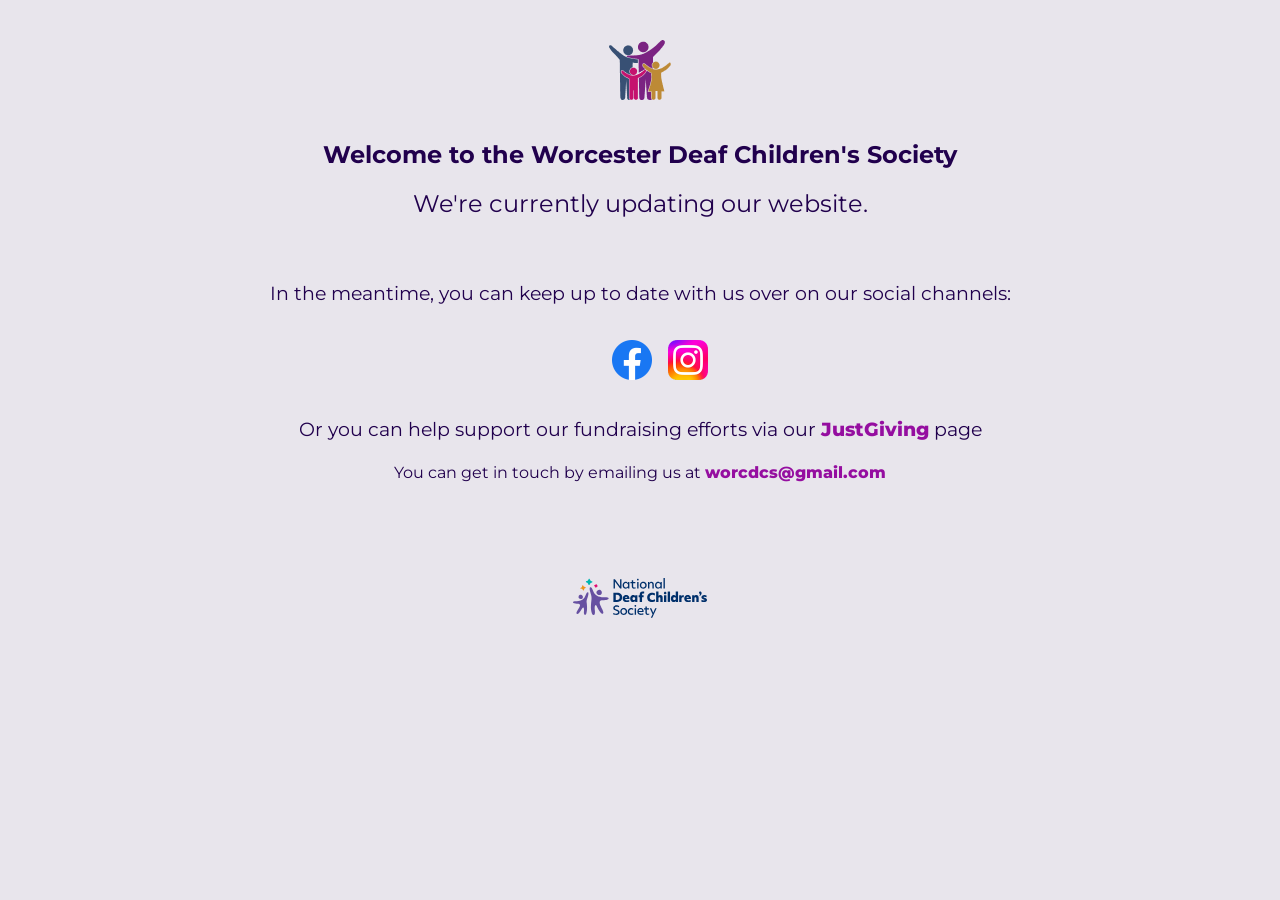
==== index.html @ 7bdad882 "Initial commit for temporary landing page" ====
<!DOCTYPE html>
<html class="landing">
    <body>
        <head>
            <title>Worcester Deaf Children's Society</title>
            <link rel="stylesheet" href="css/style.css">
            <link rel="preconnect" href="https://fonts.googleapis.com">
            <link rel="preconnect" href="https://fonts.gstatic.com" crossorigin>
            <link href="https://fonts.googleapis.com/css2?family=Montserrat:ital,wght@0,100..900;1,100..900&display=swap" rel="stylesheet">
        </head>
        <header>
            <img src="images/wdcs_vector_logo.png" alt="Worcester Deaf Childrens Society logo" />
        </header>
        <main>
            <section id="banner" class="home-banner">
                <h1>Welcome to the Worcester Deaf Children's Society</h1>
                <h2>We're currently updating our website.</h2>
                <h3>In the meantime, you can keep up to date with us over on our social channels:</h3>
                <ul>
                    <li><a href="https://www.facebook.com/p/Worcester-Deaf-Childrens-Society-UK-100086617509075/" target="_blank"><img src="images/fb.png" alt="Facebook page link for Worcester Deaf Childrens Society" width="40px" height="40px"/></a></li>
                    <li><a href="https://www.instagram.com/worcsdeafchildrensociety/" target="_blank"><img src="images/ig.png" alt="Instagram page for Worcester Deaf Childrens Society" width="40px" height="40px" /></a></li>
                </ul>
                <h3>Or you can help support our fundraising efforts via our <a href="https://www.justgiving.com/campaign/worcesterdeafchildren">JustGiving</a> page</h3>
                <h4>You can get in touch by emailing us at <a href="mailto:worcdcs@gmail.com">worcdcs@gmail.com</a></h4>
            </section>
        </main>
        <footer>
            <img src="images/ndcs_logo.svg" alt="National Deaf Childrens Society logo" height="40px" width="auto"/>
        </footer>
    </body>
</html>
---- css/style.css ----
html {
    font-family: "Montserrat", sans-serif;
    font-optical-sizing: auto;
    font-weight: 400;
    font-style: normal;
    text-align: center;
}

.landing {
    /* background-image: linear-gradient(to bottom right, #21004d, #950ea0); */
    /* color: #fff; */
    background-color: rgba(33, 0, 77, 0.1);
    color:#21004d;
}

.landing header img {
    padding: 2rem 1rem 1rem;
}

.landing footer img {
    padding: 2rem;
}

.landing ul {
    display: inline-flex;
}

.landing li {
    list-style: none;
    margin: 0 .5rem;
}

.landing h2 {
    margin-bottom: 4rem;
}

.landing h2, .landing h3, .landing h4 {
    font-weight: 400;
}

.landing a {
    font-weight: 800;
    color: #950EA0;
    text-decoration: none;
}

.landing a:hover {
    text-decoration: underline;
}

.landing footer {
    margin-top: 4rem;
}

.montserrat-type {
    font-family: "Montserrat", sans-serif;
    font-optical-sizing: auto;
    font-weight: 400;
    font-style: normal;
  }
  
.bg-purple {
    background-color: #21004d;
    color: #fff;
}

.yellow {
    background-color: #e59b02;
}
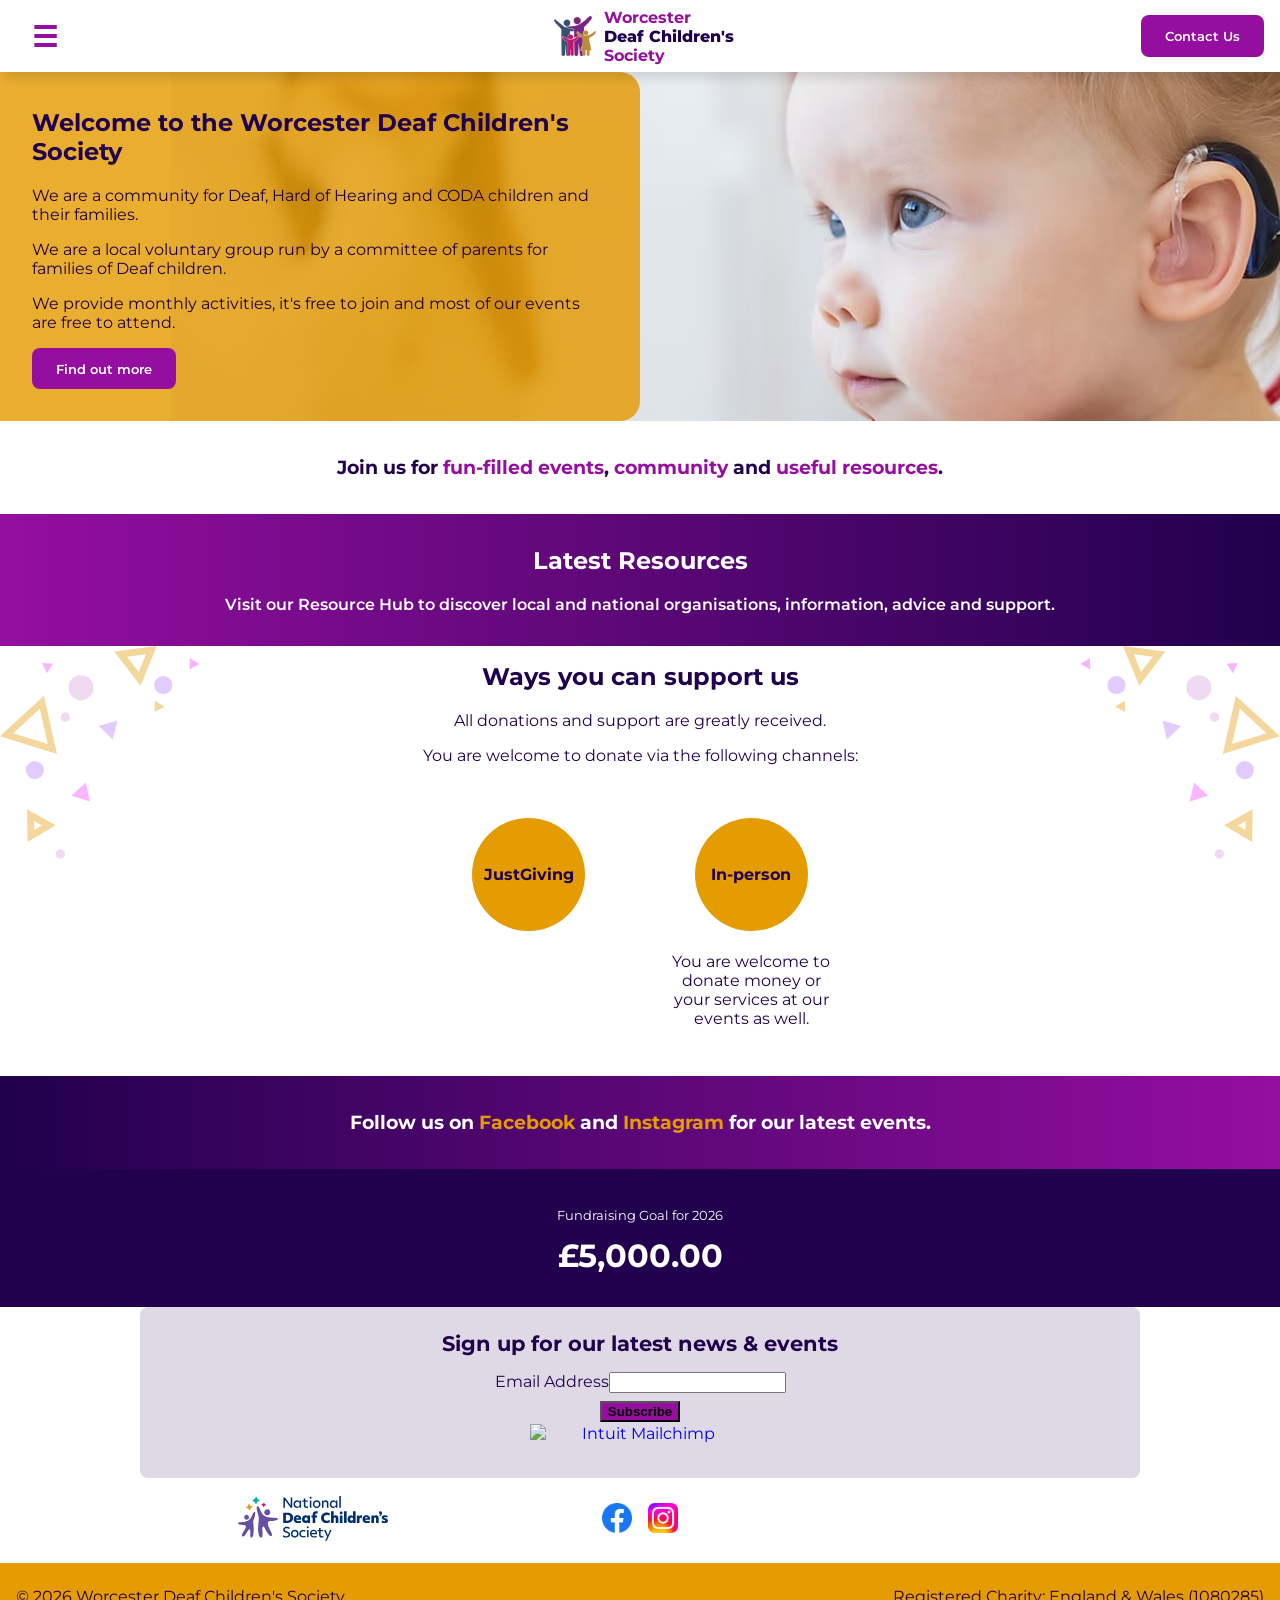
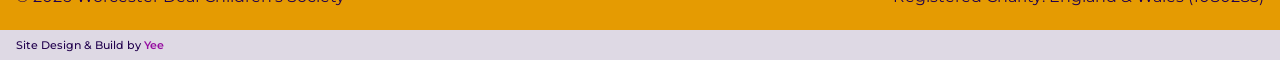
==== commit 9b7b80ba: "Copy changes to homepage" ====
--- a/index.html
+++ b/index.html
@@ -1,31 +1,161 @@
 <!DOCTYPE html>
-<html class="landing">
-    <body>
+<html>
+    <body id="home">
         <head>
             <title>Worcester Deaf Children's Society</title>
+            <meta charset="UTF-8">
+            <meta name="description" content="Website and resource hub for Worcester Deaf Children's Society">
+            <meta name="keywords" content="Worcester, Worcestershire, UK, Deaf, HOH, CODA, Charity">
+            <meta name="author" content="WDCS">
+            <meta name="viewport" content="width=device-width, initial-scale=1.0">
             <link rel="stylesheet" href="css/style.css">
+            <link rel="stylesheet" href="css/home.css">
             <link rel="preconnect" href="https://fonts.googleapis.com">
             <link rel="preconnect" href="https://fonts.gstatic.com" crossorigin>
             <link href="https://fonts.googleapis.com/css2?family=Montserrat:ital,wght@0,100..900;1,100..900&display=swap" rel="stylesheet">
+                <link href="https://cdn-images.mailchimp.com/embedcode/classic-061523.css" rel="stylesheet" type="text/css">
         </head>
         <header>
-            <img src="images/wdcs_vector_logo.png" alt="Worcester Deaf Childrens Society logo" />
+            <div id="menu"><a href="javascript:void(0)" onclick="nav_open()">&#9776;</a></div>
+            <div id="title"><h1><a href="index.html"><img src="images/wdcs_vector_logo.png" width="auto" height="40"/>Worcester<br><span>Deaf Children's</span><br>Society</a></h1></div>
+            <div id="header-jg">
+                <button href="mailto:hello@worcesterdeafchildren.co.uk?subject=General%20Enquiry">Contact Us</button>
+            </div>
         </header>
+        <nav>
+            <ul id="nav" style="display:none;left:-300px;z-index:2;width:40%;min-width:300px">
+                <li id="close"><a href="javascript:void(0)" onclick="nav_close()">Close Menu</a></li>
+                <li><a href="index.html" onclick="nav_close()">Home</a></li>
+                <li><a href="events.html" onclick="nav_close()">Events</a></li>
+                <li><a href="support.html" onclick="nav_close()">Support Us</a></li>
+                <li><a href="resources.html" onclick="nav_close()">Resource Hub</a></li>
+                <li><a href="about.html" onclick="nav_close()">About</a></li>
+            </ul>
+        </nav>
         <main>
             <section id="banner" class="home-banner">
-                <h1>Welcome to the Worcester Deaf Children's Society</h1>
-                <h2>We're currently updating our website.</h2>
-                <h3>In the meantime, you can keep up to date with us over on our social channels:</h3>
+                <div class="home-container">
+                    <div class="home-copy">
+                        <h1>Welcome to the Worcester Deaf Children's Society</h1>
+                        <p>We are a community for Deaf, Hard of Hearing and CODA children and their families.</p>
+                        <p>We are a local voluntary group run by a committee of parents for families of Deaf children.</p>
+                        <p>We provide monthly activities, it's free to join and most of our events are free to attend.</p>
+                        <button onclick="window.location.href='about.html'">Find out more</button>
+                    </div>
+                    <!-- <div class="shape"></div> -->
+                </div>
+            </section>
+            <section id="join-us">
+                <h3>Join us for <a href="events.html">fun-filled events</a>, <a href="about.html">community</a> and <a href="resources.html">useful resources</a>.</h3>
+            </section>
+            <section id="resources" class="bg-purple-gradient">
+                <h2>Latest Resources</h2>
+                <!-- <ul>
+                    <li><a href="index.html" target="_blank"><p>5 Simple Steps you can take to become more Deaf aware</p><span>Read more</span></a></li>
+                    <li><a href="/" target="_blank"><p>BSL (British Sign Language for beginners)</p><span>Read more</span></a></li>
+                    <li><a href="/" target="_blank"><p>Educational materials for schools and other learning environments</p><span>Read more</span></a></li>
+                    <li><a href="/" target="_blank"><p>A brief guide to some of the NHS support services available</p><span>Read more</span></a></li>
+                </ul> -->
+                <a href="/" target="_blank" class="view-all">Visit our Resource Hub to discover local and national organisations, information, advice and support.</a>
+            </section>
+            <!-- <section id="testimonials">
+                <h2>What our members says</h2>
                 <ul>
-                    <li><a href="https://www.facebook.com/p/Worcester-Deaf-Childrens-Society-UK-100086617509075/" target="_blank"><img src="images/fb.png" alt="Facebook page link for Worcester Deaf Childrens Society" width="40px" height="40px"/></a></li>
-                    <li><a href="https://www.instagram.com/worcsdeafchildrensociety/" target="_blank"><img src="images/ig.png" alt="Instagram page for Worcester Deaf Childrens Society" width="40px" height="40px" /></a></li>
+                    <li><p>Testimonial 1</p></li>
                 </ul>
-                <h3>Or you can help support our fundraising efforts via our <a href="https://www.justgiving.com/campaign/worcesterdeafchildren">JustGiving</a> page</h3>
-                <h4>You can get in touch by emailing us at <a href="mailto:worcdcs@gmail.com">worcdcs@gmail.com</a></h4>
+            </section> -->
+            <section id="support">
+                <h2>Ways you can support us</h2>
+                <p>All donations and support are greatly received.</p>
+                <p>You are welcome to donate via the following channels:</p>
+                <ul>
+                    <li id="jg"><h4>JustGiving</h4><script src="https://www.justgiving.com/widgets/scripts/widget.js" data-version="2" data-widgetType="donateButton" data-linkType="givingCheckout" data-donateButtonType="justgivingSmall" data-linkId="gctalhe6hx" data-marketCode="GB" data-showPaymentLogos="true" data-popupCheckout="true" type="text/javascript"></script></li>
+                    <li id="ip"><h4>In-person</h4><p>You are welcome to donate money or your services at our events as well.</p></li>
+                </ul>
+            </section>
+            <section id="calendar" class="bg-purple">
+                <div class="bg-purple-gradient calendar">
+                    <!-- <h2>Latest Events</h2> -->
+                    <!-- <p>You can also subscribe to our calendar and add our family friendly events to your diary.</p>
+                      -->
+                    <h3>Follow us on <a href="https://www.facebook.com/people/Worcester-Deaf-Childrens-Society-UK/100086617509075/" target="_blank">Facebook</a> and <a href="https://www.instagram.com/worcsdeafchildrensociety/" target="_blank">Instagram</a> for our latest events.</h3>
+                </div>
+            </section>
+            <section id="social">
+                <h3>Follow us on <a href="https://www.facebook.com/people/Worcester-Deaf-Childrens-Society-UK/100086617509075/" target="_blank">Facebook</a> and <a href="https://www.instagram.com/worcsdeafchildrensociety/" target="_blank">Instagram</a> for our latest updates.</h3>
+            </section>
+            <section id="stats" class="bg-purple">
+                <ul>
+                    <!-- <li><h5>Total Raised</h5><h6>£2,193.68</h6></li> -->
+                    <li><h5>Fundraising Goal for 2026</h5><h6>£5,000.00</h6></li>
+                    <!-- <li><h5>Supporters</h5><h6>182</h6></li> -->
+                </ul>
             </section>
         </main>
         <footer>
-            <img src="images/ndcs_logo.svg" alt="National Deaf Childrens Society logo" height="40px" width="auto"/>
+            <div class="mailing wrapper">
+                <div id="mc_embed_shell">
+                    <div id="mc_embed_signup">
+                        <form action="https://worcesterdeafchildren.us5.list-manage.com/subscribe/post?u=bfeafc0ce97e33362ed5a1acd&amp;id=9272437aa4&amp;f_id=009640e0f0" method="post" id="mc-embedded-subscribe-form" name="mc-embedded-subscribe-form" class="validate" target="_blank">
+                            <div id="mc_embed_signup_scroll">
+                                <h4>Sign up for our latest news &amp; events</h4>
+                                <!-- <div class="indicates-required"><span class="asterisk">*</span> indicates required</div> -->
+                                <div class="mc-field-group"><label for="mce-EMAIL">Email Address</label><input type="email" name="EMAIL" class="required email" id="mce-EMAIL" required="" value=""></div>
+                            <div id="mce-responses" class="clear foot">
+                                <div class="response" id="mce-error-response" style="display: none;"></div>
+                                <div class="response" id="mce-success-response" style="display: none;"></div>
+                            </div>
+                        <div aria-hidden="true" style="position: absolute; left: -5000px;">
+                            /* real people should not fill this in and expect good things - do not remove this or risk form bot signups */
+                            <input type="text" name="b_bfeafc0ce97e33362ed5a1acd_9272437aa4" tabindex="-1" value="">
+                        </div>
+                            <div class="optionalParent">
+                                <div class="clear foot">
+                                    <input type="submit" name="subscribe" id="mc-embedded-subscribe" class="button" value="Subscribe">
+                                    <p style="margin: 0px auto;"><a href="http://eepurl.com/juOyMA" title="Mailchimp - email marketing made easy and fun"><span style="display: inline-block; background-color: transparent; border-radius: 4px;"><img class="refferal_badge" src="https://digitalasset.intuit.com/render/content/dam/intuit/mc-fe/en_us/images/intuit-mc-rewards-text-dark.svg" alt="Intuit Mailchimp" style="width: 220px; height: 40px; display: flex; padding: 2px 0px; justify-content: center; align-items: center;"></span></a></p>
+                                </div>
+                            </div>
+                        </div>
+                        </form>
+                        <script src="js/mailchimp.js"></script>
+                    </div>
+                </div>
+            </div>
+            <div id="footer-links" class="wrapper">
+                <div id="logo"><a href="https://ndcs.org.uk" target="_blank"><img src="images/ndcs_logo.svg" width="150" height="auto"/></a></div>
+                <div id="socials">
+                    <ul>
+                        <li>
+                            <a href="https://www.facebook.com/people/Worcester-Deaf-Childrens-Society-UK/100086617509075/" target="_blank">
+                                <img src="images/fb.png" width="30" height="30"/>
+                            </a>
+                        </li>
+                        <li>
+                            <a href="https://www.instagram.com/worcsdeafchildrensociety/" target="_blank">
+                                <img src="images/ig.png" width="30" height="30"/>
+                            </a>
+                        </li>
+                    </ul>
+                </div>
+                <div id="jg"><script src="https://www.justgiving.com/widgets/scripts/widget.js" data-version="2" data-widgetType="donateButton" data-linkType="givingCheckout" data-donateButtonType="justgivingSmall" data-linkId="gctalhe6hx" data-marketCode="GB" data-showPaymentLogos="false" data-popupCheckout="true" type="text/javascript"></script></div>
+            </div>
+            <div id="footer-notice"><p id="copy">&#169; <span id="copyright"></span> Worcester Deaf Children's Society</p><p id="reg">Registered Charity: England &amp; Wales (1080285)</p></div>
+            <div id="yd"><p>Site Design &amp; Build by <a href="https://yee.design" target="_blank">Yee</a></p></div>
         </footer>
+        <script>
+            // Script to open and close nav
+            function nav_open() {
+            document.getElementById("nav").style.display = "block";
+            }
+            
+            function nav_close() {
+            document.getElementById("nav").style.display = "none";
+            }
+
+            const d = new Date() 
+            document.getElementById("copyright").innerHTML = d.getFullYear();
+            
+        </script>
     </body>
-</html>+</html>
+
--- a/css/style.css
+++ b/css/style.css
@@ -1,18 +1,36 @@
+* {
+  box-sizing: border-box;
+}
+
 html {
     font-family: "Montserrat", sans-serif;
     font-optical-sizing: auto;
     font-weight: 400;
     font-style: normal;
     text-align: center;
+    color: #21004d;
+    font-size: 100%;
+}
+
+body {
+    margin: 0;
+    font-size: 1rem;
+    text-size-adjust: none;
+}
+
+ul {
+    padding:0;
 }
 
 .landing {
-    /* background-image: linear-gradient(to bottom right, #21004d, #950ea0); */
-    /* color: #fff; */
     background-color: rgba(33, 0, 77, 0.1);
     color:#21004d;
 }
 
+.landing body {
+    padding: 0 2rem;
+}
+
 .landing header img {
     padding: 2rem 1rem 1rem;
 }
@@ -21,11 +39,11 @@
     padding: 2rem;
 }
 
-.landing ul {
+.landing ul, header ul, #testimonials ul, #resources ul, #support ul, #stats ul, footer ul {
     display: inline-flex;
 }
 
-.landing li {
+.landing li, header li, #testimonials li, #resources li, #support li, #stats li, footer li {
     list-style: none;
     margin: 0 .5rem;
 }
@@ -38,13 +56,13 @@
     font-weight: 400;
 }
 
-.landing a {
-    font-weight: 800;
+.landing a, header a, #join-us a, #social a {
+    font-weight: 700;
     color: #950EA0;
     text-decoration: none;
 }
 
-.landing a:hover {
+.landing a:hover, #calendar a:hover, #social a:hover, #resources a:hover {
     text-decoration: underline;
 }
 
@@ -64,6 +82,303 @@
     color: #fff;
 }
 
+.bg-purple-gradient {
+    background-image: linear-gradient(to right, #21004d, #950ea0);
+    color: #fff;
+}
+
 .yellow {
-    background-color: #e59b02;
-}+    background-color: rgb(229, 155, 2);
+}
+
+button {
+    background: #950EA0;
+    color: #fff;
+    padding: .8rem 1.5rem;
+    border-radius: 8px;
+    border:0;
+    font-weight: 600;
+    font-family: 'Montserrat';
+    transition: background-color 1s ease-in-out;
+}
+
+button:hover {
+    cursor: pointer;
+    background-color: #21004d;
+}
+
+header {
+    width: 100%;
+    position: fixed;
+    display: flex;
+    height: 72px;
+    background: #fff;
+    box-shadow: 4px 7px 9px rgba(0, 0, 0, 0.1);
+    text-align: left;
+    z-index: 1;
+}
+
+header h1 {
+    /* font-size: 1.25em; */
+    display: inline-flex;
+    font-size: 1rem;
+    a {
+        display: flex;
+        align-items: center;
+    }
+}
+
+#menu {
+    font-size: 1.8em;
+    justify-content: start;
+    margin-left: 2rem;
+    width: calc((100% / 3) - 2rem);
+}
+
+#title {
+    justify-content: center;
+    width: calc(100% / 3);
+}
+
+#title img {
+    margin: 0 .5rem;
+}
+
+#title span {
+    display: contents;
+    font-weight: 800;
+    color: #21004d;
+}
+
+#header-jg {
+    justify-content: end;
+    width: calc((100% / 3) - 1rem);
+    margin-right: 1rem;
+}
+
+nav {
+    position: fixed;
+    height: 100%;
+    z-index:2;
+    box-shadow: 4px 7px 9px rgba(0, 0, 0, 0.1);
+}
+
+#menu,
+#title,
+#header-jg {
+    display: inline-flex;
+    height: 72px;
+    align-items: center;
+}
+
+nav ul {
+    display: flex;
+    justify-content: center;
+    align-items: center;
+    padding: 0;
+    margin: 0;
+}
+
+nav li {
+    &:hover {
+        background-color: #950EA0;
+        a {
+            color: #fff;
+        }
+    }
+}
+
+#close {
+    border-bottom:1px solid  rgba(33, 0, 77, 0.15);
+}
+
+
+nav li a {
+    display: block;
+    padding: 1em;
+    color: #950EA0;
+    font-weight: 700;
+    text-decoration: none;
+}
+
+main {
+    padding-top: 72px;
+}
+
+#nav {
+    display: block;
+    z-index: 2;
+    width: 40%;
+    min-width: 300px;
+    height: 100%;
+    background: white;
+    text-align: left;
+    animation: animateleft 0.4s;
+}
+
+section {
+    padding: 1rem 2rem;
+}
+
+.wrapper {
+    max-width: 1000px;
+    margin:auto !important;
+}
+
+#banner {
+    text-align: left;
+}
+
+#banner h2 {
+    font-weight: 400;
+}
+
+#get-involved h2 {
+    margin-top: .5rem;
+}
+
+#get-involved p {
+    margin-top:0;
+}
+
+#get-involved a {
+    color:rgb(229, 155, 2);
+    font-weight: 800;
+    text-decoration: none;
+}
+
+#get-involved a:hover {
+    text-decoration: underline;
+}
+
+#footer-links {
+    display: flex;
+    justify-content: center;
+    align-items: center;
+    padding: .6rem;
+}
+
+#logo, #socials, #jg {
+    width: calc(100%/3);
+}
+
+#footer-notice {
+    background-color: rgba(229, 155, 2, 1);;
+    padding: 1rem;
+    display: inline-flex;
+    width: 100%;
+    p {
+        margin:.5rem 0;
+        width: 50%;
+    }
+}
+
+#copy {
+    text-align:left;
+}
+
+#reg {
+    text-align: right;
+}
+
+#yd {
+    background: rgba(33, 0, 77, 0.15);
+    padding: .5rem 1rem;
+    p {
+        margin:0;
+        font-size: .7rem;
+        text-align: left;
+        font-weight: 500;
+    }
+    a {
+        text-decoration: none;
+        font-weight: 600;
+        color: #950EA0;
+        &:hover {
+            text-decoration: underline;
+        }
+    }
+}
+
+.mailing {
+    background: rgba(33, 0, 77, 0.15);
+    width: calc(100% - 2rem);
+    border-radius: 8px;
+    margin: 1rem 1rem 0;
+    h4 {
+        font-size: 1.3rem;
+        margin:0;
+        padding: 1.5rem 0 1rem;
+    }
+}
+
+
+#mc_embed_shell {
+    max-width: 700px;
+    margin: auto;
+    padding: 0 0 1rem;
+}
+
+#mc_embed_signup .button {
+    background: #950EA0 !important;
+    font-weight: 600 !important;
+    transition: background-color 1s ease-in-out !important;
+}
+
+#mc_embed_signup .button:hover {
+    background: #21004d !important;
+}
+
+#mc_embed_signup .mc-field-group {
+    padding-bottom: 8px !important;
+}
+
+/* Use a media query to add a breakpoint at 400px: */
+@media screen and (max-width: 400px) {
+    #footer-notice {
+        display: block;
+    }
+    #footer-notice p {
+        width: 100%;
+        text-align: center;
+    }
+    #yd p {
+        text-align: center;
+    }
+}
+
+@media (max-width: 600px) {
+    header h1 {
+        font-size: .7rem;
+    }
+    #header-jg button {
+        padding: .8rem 1rem;
+    }
+    #banner a, #help a, #get-involved a {
+        line-break: normal !important;
+    }
+    #footer-links {
+        display: block;
+    }
+    #logo, #socials, #jg {
+        width: 100%;
+    }
+    #jg a {
+        margin: auto;
+    }
+    .mailing {
+        margin: 1rem;
+    }
+}
+
+@keyframes animateleft {
+    0% {
+        left: -300px;
+        opacity: 0;
+    }
+    
+    100% {
+        left: 0;
+        opacity: 1;
+    }
+}
--- a/css/home.css
+++ b/css/home.css
@@ -0,0 +1,149 @@
+#banner,
+#calendar,
+#stats {
+    padding:0;
+}
+
+.home-banner {
+    background: url("../images/homepage-banner.png") no-repeat center;
+    background-size: auto 445px;
+    background-position: right;
+}
+
+.home-container {
+    display: flex;
+}
+
+.home-copy {
+    background-color: rgba(229, 155, 2, 0.82);
+    width: 50%;
+    text-align: left;
+    padding: 1em 2em 2em;
+    border-radius: 0 20px 20px 0;
+}
+
+.shape {
+    width: 0;
+	height: 0;
+	border-left: 50px solid rgba(229, 155, 2, 0.82);
+	border-bottom: 300px solid transparent;
+
+}
+
+#join-us {
+    padding: 1em;
+}
+
+#resources, #testimonials {
+    padding: 2em;
+}
+
+#calendar a {
+    text-decoration: none;
+    color: #e59b02;
+}
+
+.calendar {
+    padding: 1em;
+}
+
+#testimonials {
+    background-color: rgb(229, 155, 2, 0.2);
+}
+
+#social {
+    display: none;
+}
+
+#resources {
+    background-image: linear-gradient(to left, #21004d, #950ea0);
+}
+
+#resources li {
+    background-color: #fff;
+    border-radius: 20px;
+    padding: 1em 1.5em 1.5em;
+    box-shadow: 4px 20px 9px rgba(0, 0, 0, 0.25);
+    color: #21004d;
+    text-align: left;
+}
+
+#resources a {
+    color: #21004d;
+    text-decoration: none;
+}
+
+#resources li:hover {
+    box-shadow: 4px 20px 9px rgba(0, 0, 0, 0.5);
+    transition: linear 1s;
+}
+
+#resources span {
+    color:#950EA0;
+    font-weight: 600;
+    font-size: .8em;
+}
+
+#resources .view-all {
+    color: #fff;
+    font-weight: 600;
+    text-align: left;
+}
+
+#support {
+    background-image: url("../images/shapes-left.svg"), url("../images/shapes-right.svg");
+    background-position: left top, right top;
+    background-repeat: no-repeat;
+    background-size: 200px;
+}
+
+#support li {
+    /* width: calc(100%/3); */
+    width: 50%;
+    max-width: 300px;
+}
+
+#support h4 {
+    color: #21004d;
+    background-color: #e59b02;
+    border-radius: 50%;
+    width: 113px;
+    height: 113px;
+    display: inline-flex;
+    justify-content: center;
+    align-items: center;
+}
+
+section h2,
+#support p {
+    margin-top: 0;
+}
+
+#jg div {
+    display: inline-flex;
+}
+
+#ip p {
+    padding: 0 1em;
+}
+
+#stats h5 {
+    font-weight: 400;
+    margin-bottom: .8rem;
+}
+
+#stats h6 {
+    font-size: 2em;
+    margin: 0 auto 1rem;
+}
+
+@media (max-width: 600px) {
+    .home-copy {
+        border-radius: 0;
+        width: 100%;
+        display: block;
+    }
+    .home-banner {
+        background-image: none;
+    }
+}
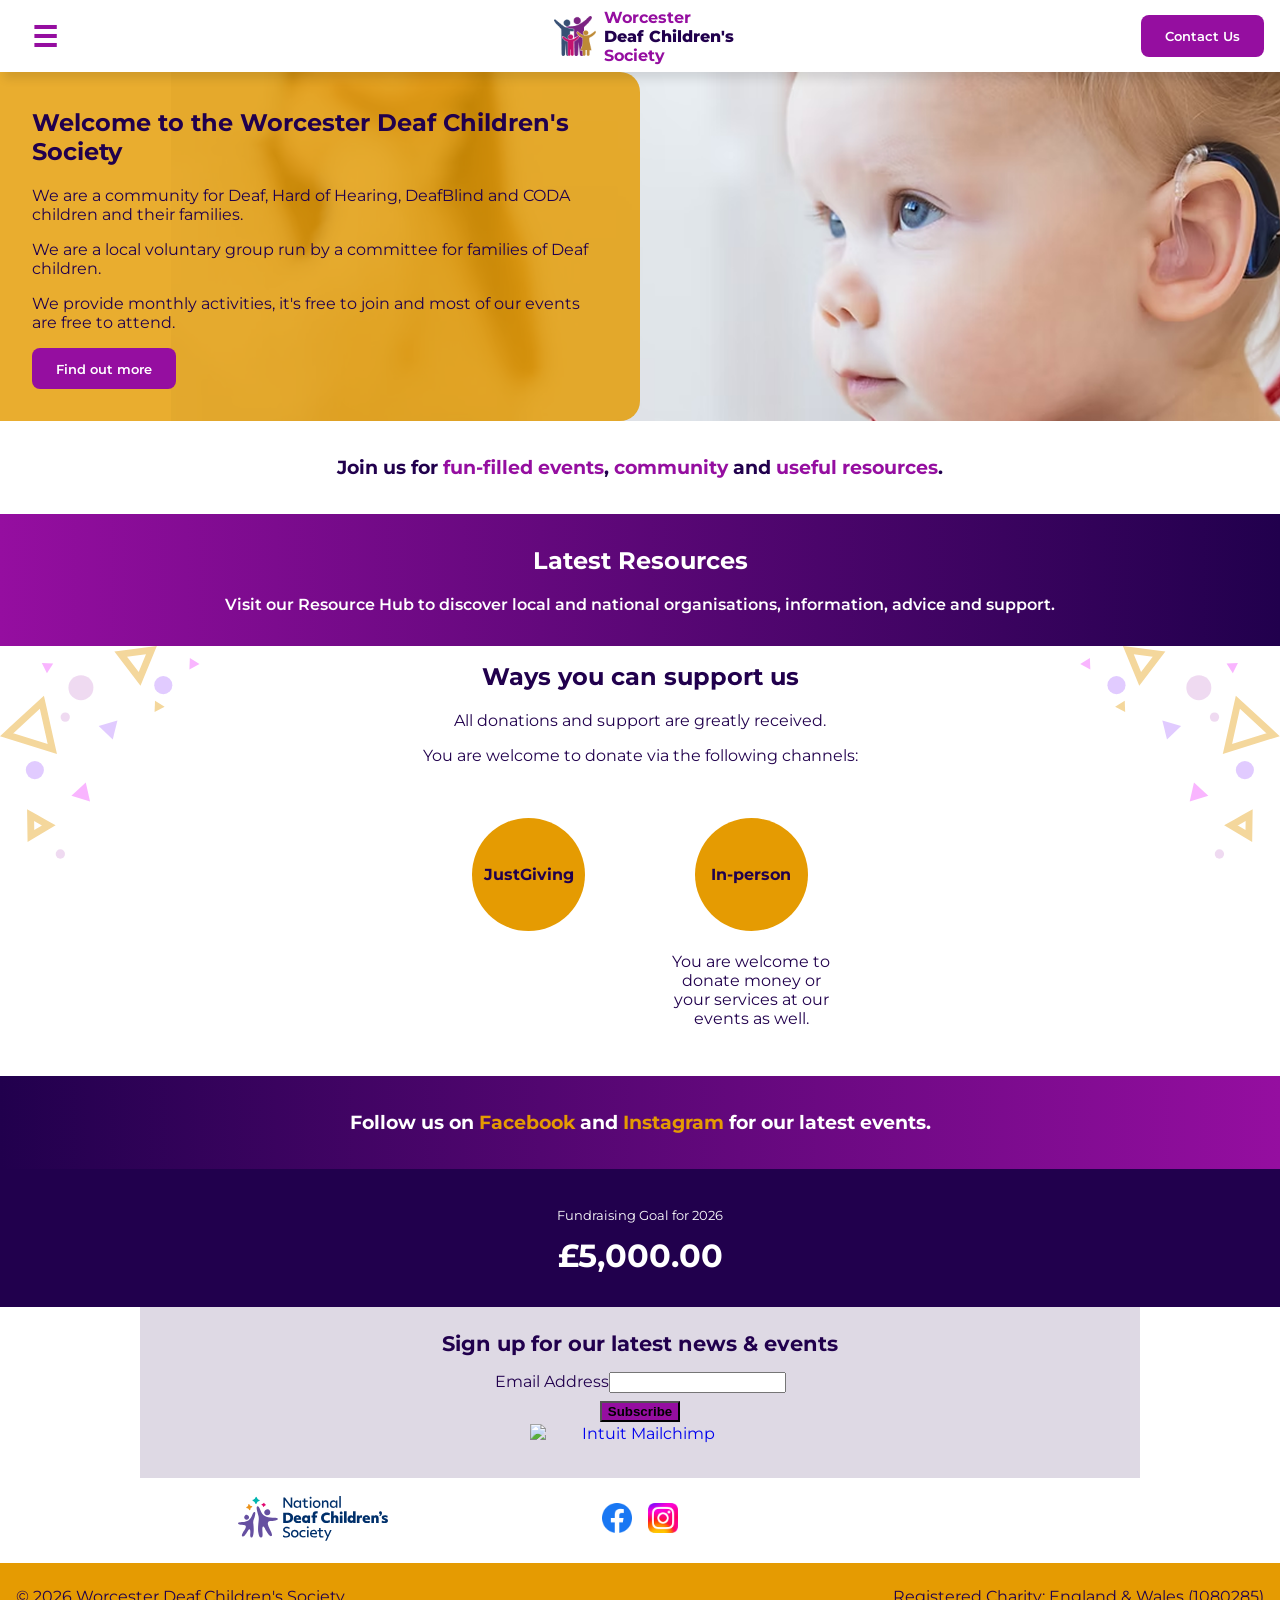
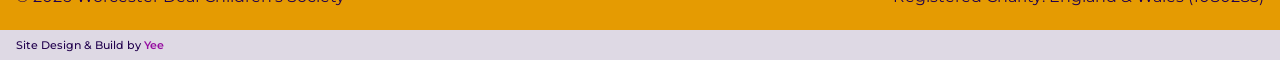
==== commit 1c7082d0: "Copy changes. Adding resource link." ====
--- a/index.html
+++ b/index.html
@@ -37,8 +37,8 @@
                 <div class="home-container">
                     <div class="home-copy">
                         <h1>Welcome to the Worcester Deaf Children's Society</h1>
-                        <p>We are a community for Deaf, Hard of Hearing and CODA children and their families.</p>
-                        <p>We are a local voluntary group run by a committee of parents for families of Deaf children.</p>
+                        <p>We are a community for Deaf, Hard of Hearing, DeafBlind and CODA children and their families.</p>
+                        <p>We are a local voluntary group run by a committee for families of Deaf children.</p>
                         <p>We provide monthly activities, it's free to join and most of our events are free to attend.</p>
                         <button onclick="window.location.href='about.html'">Find out more</button>
                     </div>
--- a/css/style.css
+++ b/css/style.css
@@ -233,24 +233,6 @@
     font-weight: 400;
 }
 
-#get-involved h2 {
-    margin-top: .5rem;
-}
-
-#get-involved p {
-    margin-top:0;
-}
-
-#get-involved a {
-    color:rgb(229, 155, 2);
-    font-weight: 800;
-    text-decoration: none;
-}
-
-#get-involved a:hover {
-    text-decoration: underline;
-}
-
 #footer-links {
     display: flex;
     justify-content: center;
@@ -302,9 +284,6 @@
 
 .mailing {
     background: rgba(33, 0, 77, 0.15);
-    width: calc(100% - 2rem);
-    border-radius: 8px;
-    margin: 1rem 1rem 0;
     h4 {
         font-size: 1.3rem;
         margin:0;
